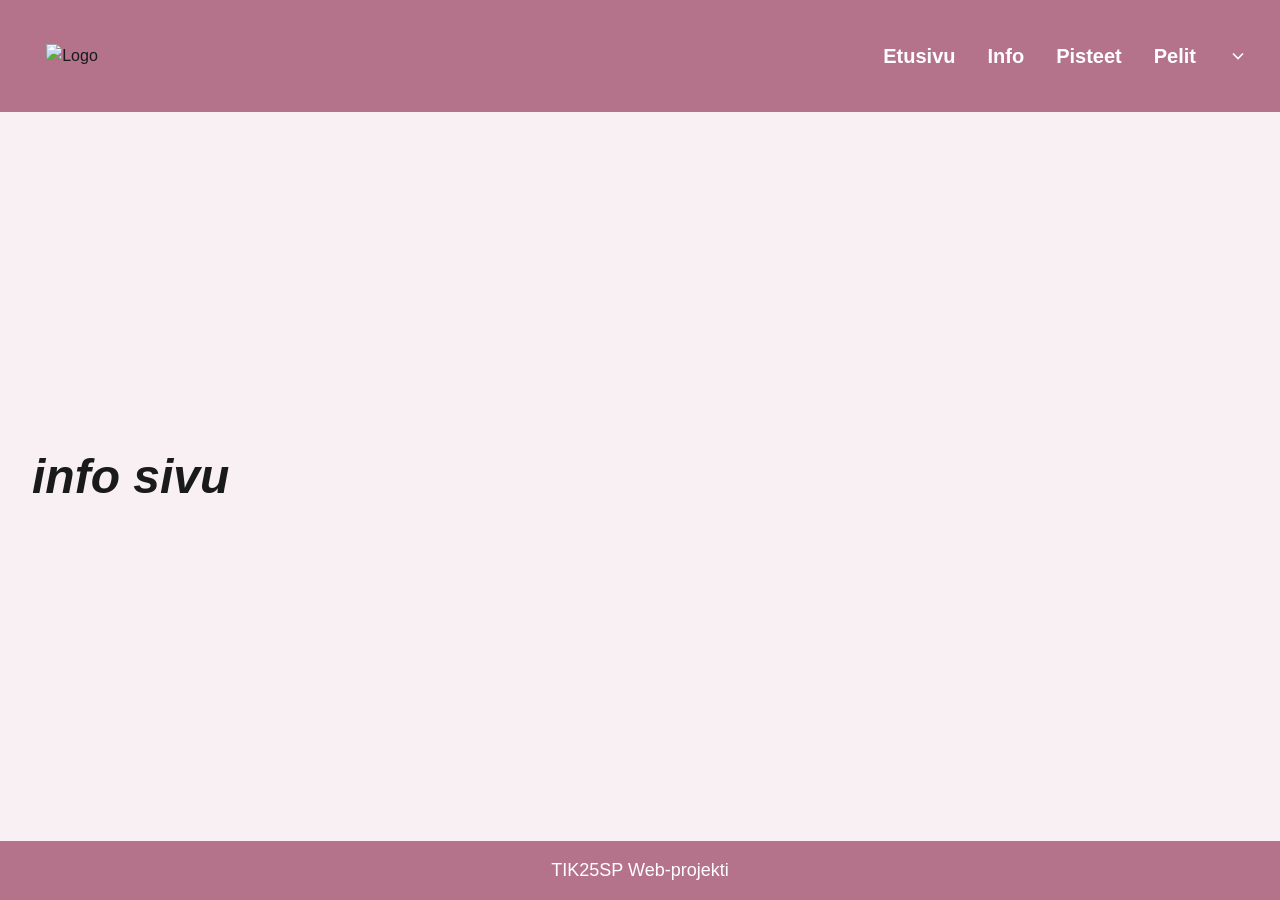
==== HTML/info.html @ 806a4fb2 "navbar lisätty kaikille sivuille" ====
<!DOCTYPE html>
<html lang="fi">
<head>
  <meta charset="UTF-8">
  <meta name="viewport" content="width=device-width, initial-scale=1.0">
  <title>Sanasankarit!</title>
  <link rel="stylesheet" href="../CSS/tyyli.css">
</head>
<body>
  <div class="page-wrapper">
    <header class="header">
      <div class="header-inner">
        <a href="index.html" class="logo">
          <img src="" alt="Logo">
        </a>
        <nav class="nav">
          <a href="index.html" class="nav-link">Etusivu</a>
          <a href="info.html" class="nav-link">Info</a>
          <a href="pisteet.html" class="nav-link">Pisteet</a>
          <a href="pelit.html" class="nav-link">Pelit</a>
          </a>
          <div class="dropdown">
            <button class="dropdown-toggle">
              <!-- Arrow icon using SVG -->
              <svg class="dropdown-arrow" viewBox="0 0 24 24" fill="none" stroke="currentColor" stroke-width="2">
                <path d="M6 9l6 6 6-6"/>
              </svg>
            </button>
            <div class="dropdown-menu">
              <a href="#" class="dropdown-item">Sanastokortit</a>
              <a href="#" class="dropdown-item">Kysymyskortit</a>
              <a href="#" class="dropdown-item">Käännöskortit</a>
              <a href="#" class="dropdown-item">Muistikortit</a>
              <a href="#" class="dropdown-item">Historiakortit</a>
              <a href="#" class="dropdown-item">Tehtäväkortit</a>
            </div>
          </div>
        </nav>
      </div>
    </header>

    <main class="main-home">
      <div class="home-content">
        <div class="home-text">
          <h1 class="home-title">
            info sivu
          </h1>
        </div>
      </div>
    </main>

    <footer class="footer">
      <p>TIK25SP Web-projekti</p>
    </footer>
  </div>
</body>
</html>
---- CSS/tyyli.css ----
* {
  margin: 0;
  padding: 0;
  box-sizing: border-box; 
}


body {
  font-family: -apple-system, BlinkMacSystemFont, 'Segoe UI', Roboto, Oxygen, Ubuntu, sans-serif;
  color: #1a1a1a;
  line-height: 1.5; 
}

a {
  text-decoration: none;
  color: inherit;
}

.page-wrapper {
  display: flex;
  flex-direction: column;
  min-height: 100vh;
}

.header {
  background-color: #b5738b;
  padding: 1rem 2rem;
}

.header-inner {
  max-width: 1280px;
  margin: 0 auto;
  display: flex;
  align-items: center;
  justify-content: space-between;
}


.logo {
  display: flex;
  align-items: center;
  height: 5rem;
  width: 5rem;
  justify-content: center;
  overflow: hidden;
}

.logo img {
  max-width: 100%;
  max-height: 100%;
  object-fit: contain;
}


.nav {
  display: flex;
  align-items: center;
  gap: 2rem;
}

.nav-link {
  font-size: 1.25rem;
  font-weight: 600;
  color: #ffffff;
  transition: opacity 0.2s;
}

.nav-link:hover {
  opacity: 0.8;
}

.dropdown {
  position: relative;
}

.dropdown-toggle {
  display: flex;
  align-items: center;
  gap: 0.25rem;
  font-size: 1.25rem;
  font-weight: 600;
  color: #ffffff;
  background: none;
  border: none;
  cursor: pointer;
  transition: opacity 0.2s;
}

.dropdown-toggle:hover {
  opacity: 0.8;
}

.dropdown-arrow {
  width: 1.25rem;
  height: 1.25rem;
  transition: transform 0.2s;
}

.dropdown:hover .dropdown-arrow {
  transform: rotate(180deg);
}

.dropdown-menu {
  position: absolute;
  right: 0;
  top: 100%;
  margin-top: 0.5rem;
  width: 12rem;
  background-color: #ffffff;
  border-radius: 0.375rem;
  box-shadow: 0 10px 15px -3px rgba(0, 0, 0, 0.1);
  padding: 0.5rem 0;
  opacity: 0;
  visibility: hidden;
  transition: opacity 0.2s, visibility 0.2s;
  z-index: 50;
}

.dropdown:hover .dropdown-menu {
  opacity: 1;
  visibility: visible;
}

.dropdown-item {
  display: block;
  padding: 0.5rem 1rem;
  font-size: 1rem;
  font-weight: 500;
  color: #1a1a1a;
  transition: background-color 0.2s;
}

.dropdown-item:hover {
  background-color: #f5e6eb;
}


.footer {
  background-color: #b5738b;
  padding: 1rem;
  text-align: center;
}

.footer p {
  font-size: 1.125rem;
  font-weight: 500;
  color: #ffffff;
}

.main-home {
  flex: 1;
  display: flex;
  align-items: center;
  background-color: #f9f0f3;
}

.home-content {
  max-width: 1280px;
  margin: 0 auto;
  width: 100%;
  display: flex;
  align-items: center;
  justify-content: space-between;
  padding: 4rem 2rem;
  gap: 2rem;
}

.home-text {
  max-width: 36rem;
}

.home-title {
  font-size: 3rem;
  font-weight: bold;
  font-style: italic;
  line-height: 1.2;
  color: #1a1a1a;
}

.home-description {
  margin-top: 1.5rem;
  font-size: 1.125rem;
  color: #666666;
  line-height: 1.7;
}

.home-cta {
  display: inline-flex;
  align-items: center;
  gap: 0.5rem;
  margin-top: 2rem;
  padding: 0.75rem 1.5rem;
  background-color: #b5738b;
  color: #ffffff;
  font-size: 1.125rem;
  font-weight: 500;
  border-radius: 9999px;
  transition: background-color 0.2s;
}

.home-cta:hover {
  background-color: #a0627a;
}

.home-cta {
  display: inline-flex;
  align-items: center;
  gap: 0.5rem;
  margin-top: 2rem;
  padding: 0.75rem 1.5rem;
  background-color: #b5738b;
  color: #ffffff;
  font-size: 1.125rem;
  font-weight: 500;
  border-radius: 9999px;
  transition: background-color 0.2s;
}

@media (max-width: 900px) {
    .main-container {
        flex-direction: column;
        text-align: center;
    }

    .otsikko {
        max-width: 100%;
    }

    .etusivu_kuva {
        margin-top: 30px;
    }
}
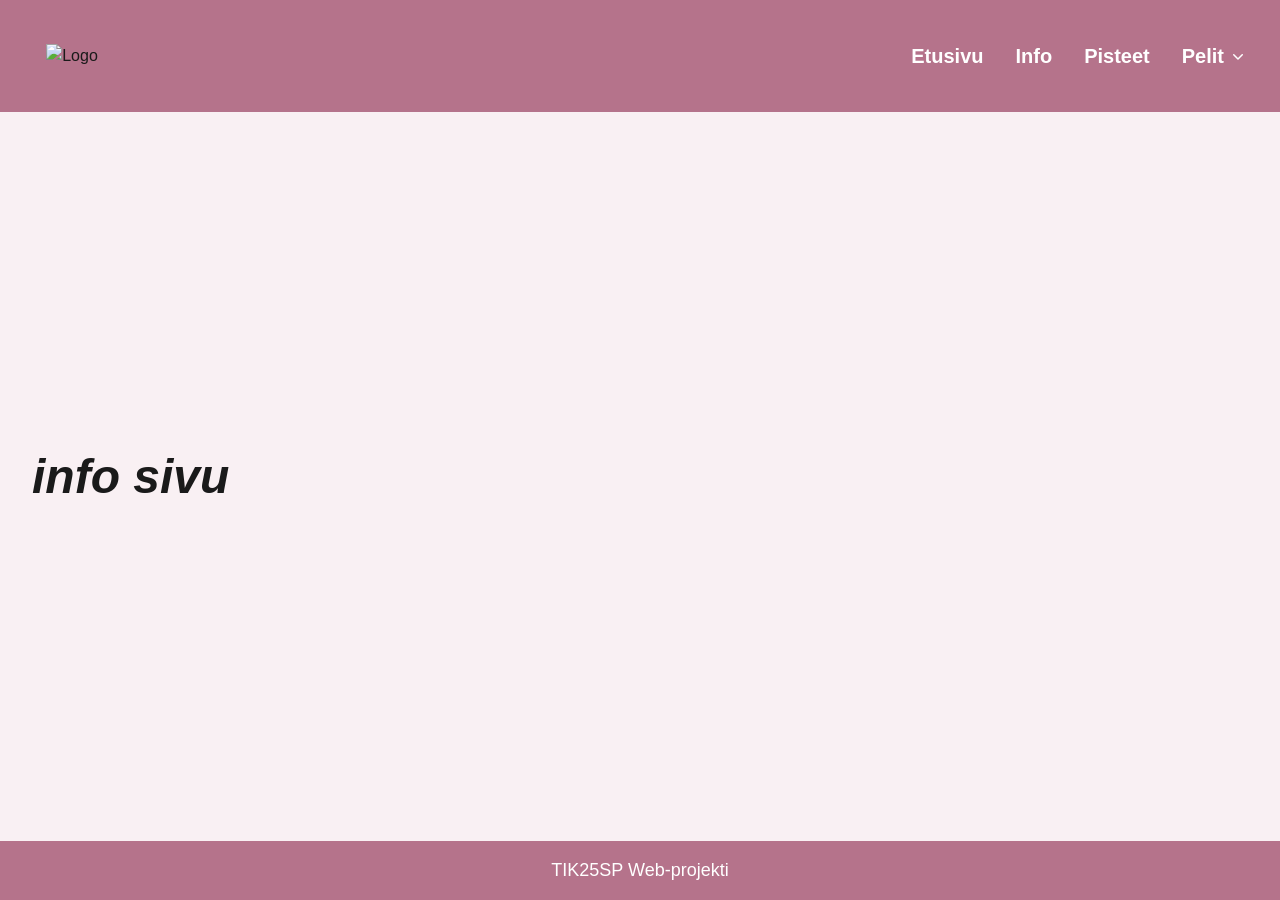
==== commit 60cba37a: "dropdown menu korjattu" ====
--- a/HTML/info.html
+++ b/HTML/info.html
@@ -17,15 +17,13 @@
           <a href="index.html" class="nav-link">Etusivu</a>
           <a href="info.html" class="nav-link">Info</a>
           <a href="pisteet.html" class="nav-link">Pisteet</a>
-          <a href="pelit.html" class="nav-link">Pelit</a>
-          </a>
           <div class="dropdown">
-            <button class="dropdown-toggle">
+            <a href="pelit.html" class="dropdown-toggle">
+              Pelit
               <!-- Arrow icon using SVG -->
-              <svg class="dropdown-arrow" viewBox="0 0 24 24" fill="none" stroke="currentColor" stroke-width="2">
-                <path d="M6 9l6 6 6-6"/>
-              </svg>
-            </button>
+              <svg xmlns="http://www.w3.org/2000/svg" viewBox="0 0 20 20" fill="currentColor" class="dropdown-arrow">
+  <path fill-rule="evenodd" d="M5.22 8.22a.75.75 0 0 1 1.06 0L10 11.94l3.72-3.72a.75.75 0 1 1 1.06 1.06l-4.25 4.25a.75.75 0 0 1-1.06 0L5.22 9.28a.75.75 0 0 1 0-1.06Z" clip-rule="evenodd" />
+</svg>
             <div class="dropdown-menu">
               <a href="#" class="dropdown-item">Sanastokortit</a>
               <a href="#" class="dropdown-item">Kysymyskortit</a>
@@ -49,6 +47,7 @@
       </div>
     </main>
 
+
     <footer class="footer">
       <p>TIK25SP Web-projekti</p>
     </footer>
--- a/CSS/tyyli.css
+++ b/CSS/tyyli.css
@@ -20,6 +20,7 @@
   display: flex;
   flex-direction: column;
   min-height: 100vh;
+  position: relative;
 }
 
 .header {
@@ -152,6 +153,8 @@
   display: flex;
   align-items: center;
   background-color: #f9f0f3;
+  position: relative;
+  overflow: hidden;
 }
 
 .home-content {
@@ -163,6 +166,9 @@
   justify-content: space-between;
   padding: 4rem 2rem;
   gap: 2rem;
+  position: relative;
+  z-index: 1;
+  padding-right: clamp(2rem, 30vw, 30rem);
 }
 
 .home-text {
@@ -202,31 +208,54 @@
   background-color: #a0627a;
 }
 
-.home-cta {
-  display: inline-flex;
-  align-items: center;
-  gap: 0.5rem;
-  margin-top: 2rem;
-  padding: 0.75rem 1.5rem;
-  background-color: #b5738b;
-  color: #ffffff;
-  font-size: 1.125rem;
-  font-weight: 500;
-  border-radius: 9999px;
-  transition: background-color 0.2s;
-}
-
-@media (max-width: 900px) {
-    .main-container {
-        flex-direction: column;
-        text-align: center;
-    }
-
-    .otsikko {
-        max-width: 100%;
-    }
-
-    .etusivu_kuva {
-        margin-top: 30px;
-    }
+.right-arrow {
+  width: 2rem;
+  height: 2rem;
+}
+
+.corner-image {
+  position: absolute;
+  right: 0;
+  bottom: 0;
+  width: min(820px, 56vw);
+  height: auto;
+  max-width: none;
+  pointer-events: none;
+  user-select: none;
+  display: block;
+  z-index: 0;
+}
+
+@media (max-width: 768px) {
+  .home-content {
+    padding-right: 2rem;
+    justify-content: center;
+    text-align: center;
+  }
+
+  .corner-image {
+    display: none;
+  }
+}
+
+@media (min-width: 1400px) {
+  .home-content {
+    max-width: 1520px;
+    padding-left: 2rem;
+    padding-right: 2rem;
+  }
+
+  .corner-image {
+    width: min(1100px, 58vw);
+  }
+}
+
+@media (min-width: 1800px) {
+  .home-content {
+    max-width: 1680px;
+  }
+
+  .corner-image {
+    width: min(1300px, 60vw);
+  }
 }
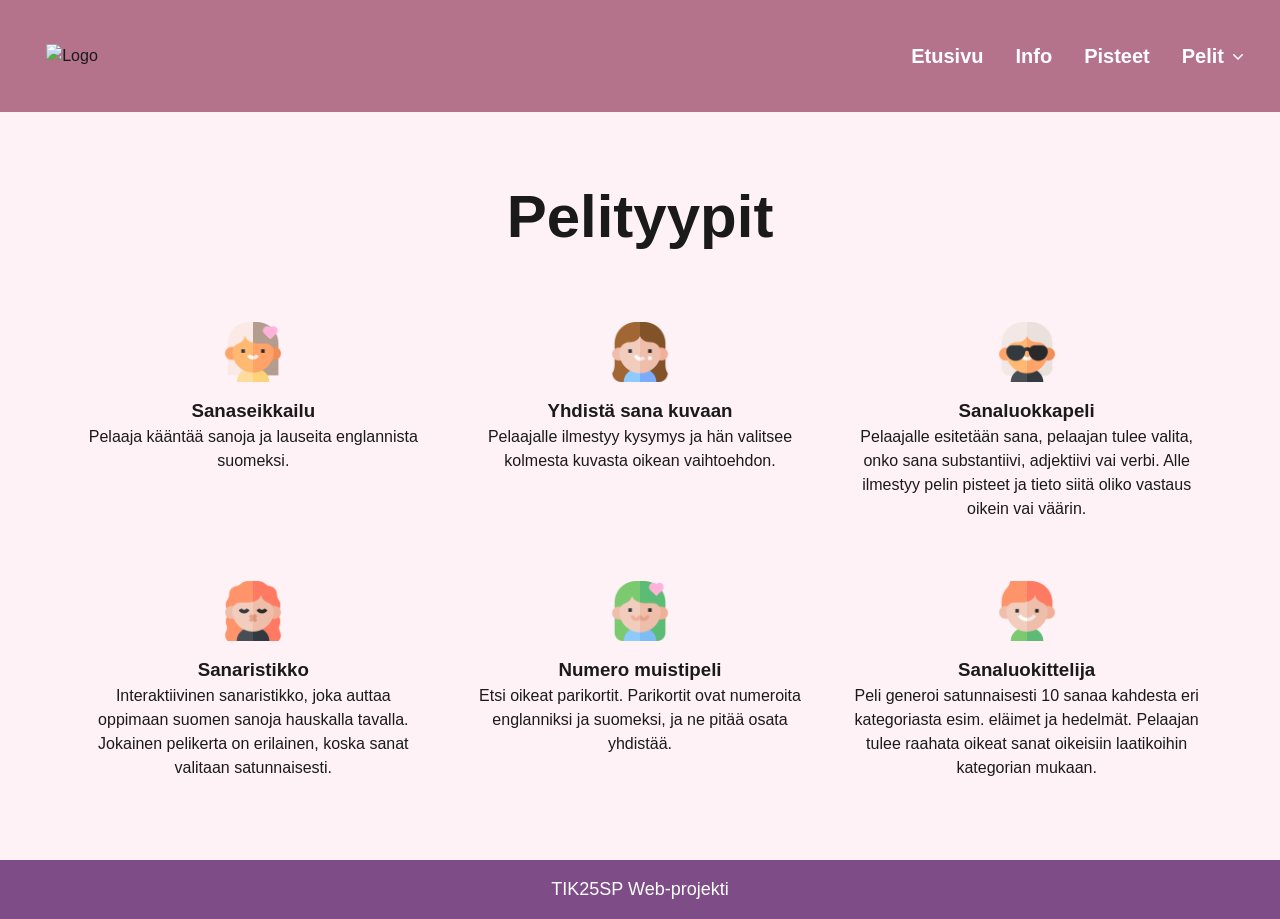
==== commit 9387a029: "infon sivu tehty, icon kuvat lisätty, css lisäyksiä" ====
--- a/HTML/info.html
+++ b/HTML/info.html
@@ -25,27 +25,77 @@
   <path fill-rule="evenodd" d="M5.22 8.22a.75.75 0 0 1 1.06 0L10 11.94l3.72-3.72a.75.75 0 1 1 1.06 1.06l-4.25 4.25a.75.75 0 0 1-1.06 0L5.22 9.28a.75.75 0 0 1 0-1.06Z" clip-rule="evenodd" />
 </svg>
             <div class="dropdown-menu">
-              <a href="#" class="dropdown-item">Sanastokortit</a>
-              <a href="#" class="dropdown-item">Kysymyskortit</a>
-              <a href="#" class="dropdown-item">Käännöskortit</a>
-              <a href="#" class="dropdown-item">Muistikortit</a>
-              <a href="#" class="dropdown-item">Historiakortit</a>
-              <a href="#" class="dropdown-item">Tehtäväkortit</a>
+              <a href="#" class="dropdown-item">Sanaseikkailu</a>
+              <a href="#" class="dropdown-item">Yhdistä sana kuvaan</a>
+              <a href="#" class="dropdown-item">Sanaluokkapeli</a>
+              <a href="#" class="dropdown-item">Sanaristikko</a>
+              <a href="#" class="dropdown-item">Numero muistipeli</a>
+              <a href="#" class="dropdown-item">Sanaluokittelija</a>
             </div>
           </div>
         </nav>
       </div>
     </header>
 
-    <main class="main-home">
-      <div class="home-content">
-        <div class="home-text">
-          <h1 class="home-title">
-            info sivu
-          </h1>
-        </div>
-      </div>
-    </main>
+    <main class="main">
+  <h1>Pelityypit</h1>
+
+  <section class="card-grid">
+    <div class="card">
+      <img src="../Kuvat/1.png" alt="Sanaseikkailu">
+      <h3>Sanaseikkailu</h3>
+      <p>
+        Pelaaja kääntää sanoja ja lauseita englannista suomeksi.
+      </p>
+    </div>
+
+    <div class="card">
+      <img src="../Kuvat/2.png" alt="Yhdistä sana kuvaan">
+      <h3>Yhdistä sana kuvaan</h3>
+      <p>
+        Pelaajalle ilmestyy kysymys ja hän valitsee kolmesta kuvasta oikean vaihtoehdon.
+      </p>
+    </div>
+
+    <div class="card">
+      <img src="../Kuvat/3.png" alt="Sanaluokkapeli">
+      <h3>Sanaluokkapeli</h3>
+      <p>
+        Pelaajalle esitetään sana, pelaajan tulee valita, onko sana substantiivi, adjektiivi vai verbi. 
+        Alle ilmestyy pelin pisteet ja tieto siitä oliko vastaus oikein vai väärin.
+      </p>
+    </div>
+
+    <div class="card">
+      <img src="../Kuvat/4.png" alt="Sanaristikko">
+      <h3>Sanaristikko</h3>
+      <p>
+        Interaktiivinen sanaristikko, joka auttaa oppimaan suomen sanoja hauskalla tavalla. 
+        Jokainen pelikerta on erilainen, koska sanat valitaan satunnaisesti.
+      </p>
+    </div>
+
+    <div class="card">
+      <img src="../Kuvat/5.png" alt="Numero muistipeli">
+      <h3>Numero muistipeli</h3>
+      <p>
+        Etsi oikeat parikortit. 
+        Parikortit ovat numeroita englanniksi ja suomeksi, ja ne pitää osata yhdistää. 
+      </p>
+    </div>
+
+    <div class="card">
+      <img src="../Kuvat/6.png" alt="Sanaluokittelija">
+      <h3>Sanaluokittelija</h3>
+      <p>
+        Peli generoi satunnaisesti 10 sanaa kahdesta eri kategoriasta esim. eläimet ja hedelmät. 
+        Pelaajan tulee raahata oikeat sanat oikeisiin laatikoihin kategorian mukaan.
+      </p>
+    </div>
+  </section>
+</main>
+
+
 
 
     <footer class="footer">
--- a/CSS/tyyli.css
+++ b/CSS/tyyli.css
@@ -137,7 +137,7 @@
 
 
 .footer {
-  background-color: #b5738b;
+  background-color: #7E4C87;
   padding: 1rem;
   text-align: center;
 }
@@ -152,7 +152,7 @@
   flex: 1;
   display: flex;
   align-items: center;
-  background-color: #f9f0f3;
+  background-color: #FFF2F7;
   position: relative;
   overflow: hidden;
 }
@@ -226,6 +226,46 @@
   z-index: 0;
 }
 
+
+/* pelityypit main section */
+.main {
+  width: 100%;
+  background-color: #FFF2F7;
+  flex: 1;
+  padding: 60px 0 80px;
+}
+
+.main h1 {
+  font-size: 60px;
+  margin-bottom: 60px;
+  text-align: center;
+}
+
+.card-grid {
+  max-width: 1200px;
+  margin: 0 auto;
+  padding: 0 40px;
+  display: grid;
+  grid-template-columns: repeat(3, 1fr);
+  gap: 60px 40px;
+}
+
+.card {
+  display: flex;
+  flex-direction: column;
+  align-items: center;
+  text-align: center;
+}
+
+.card img {
+  width: 60px;
+  height: 60px;
+  object-fit: contain;
+  margin-bottom: 15px;
+}
+
+
+
 @media (max-width: 768px) {
   .home-content {
     padding-right: 2rem;
@@ -236,6 +276,46 @@
   .corner-image {
     display: none;
   }
+
+    .main {
+    padding: 32px 0 50px;
+  }
+
+  .main h1 {
+    font-size: 42px;
+    margin-bottom: 32px;
+    line-height: 1.1;
+  }
+
+  .card-grid {
+    grid-template-columns: 1fr;
+    gap: 32px;
+    padding: 0 24px;
+  }
+
+  .card {
+    width: 100%;
+  }
+
+  .card h3 {
+    font-size: 18px;
+    margin-bottom: 8px;
+  }
+
+  .card p {
+    font-size: 16px;
+    line-height: 1.6;
+    max-width: 100%;
+  }
+
+  .card img {
+  width: 60px;
+  height: 60px;
+  object-fit: contain;
+  margin-bottom: 15px;
+}
+
+
 }
 
 @media (min-width: 1400px) {
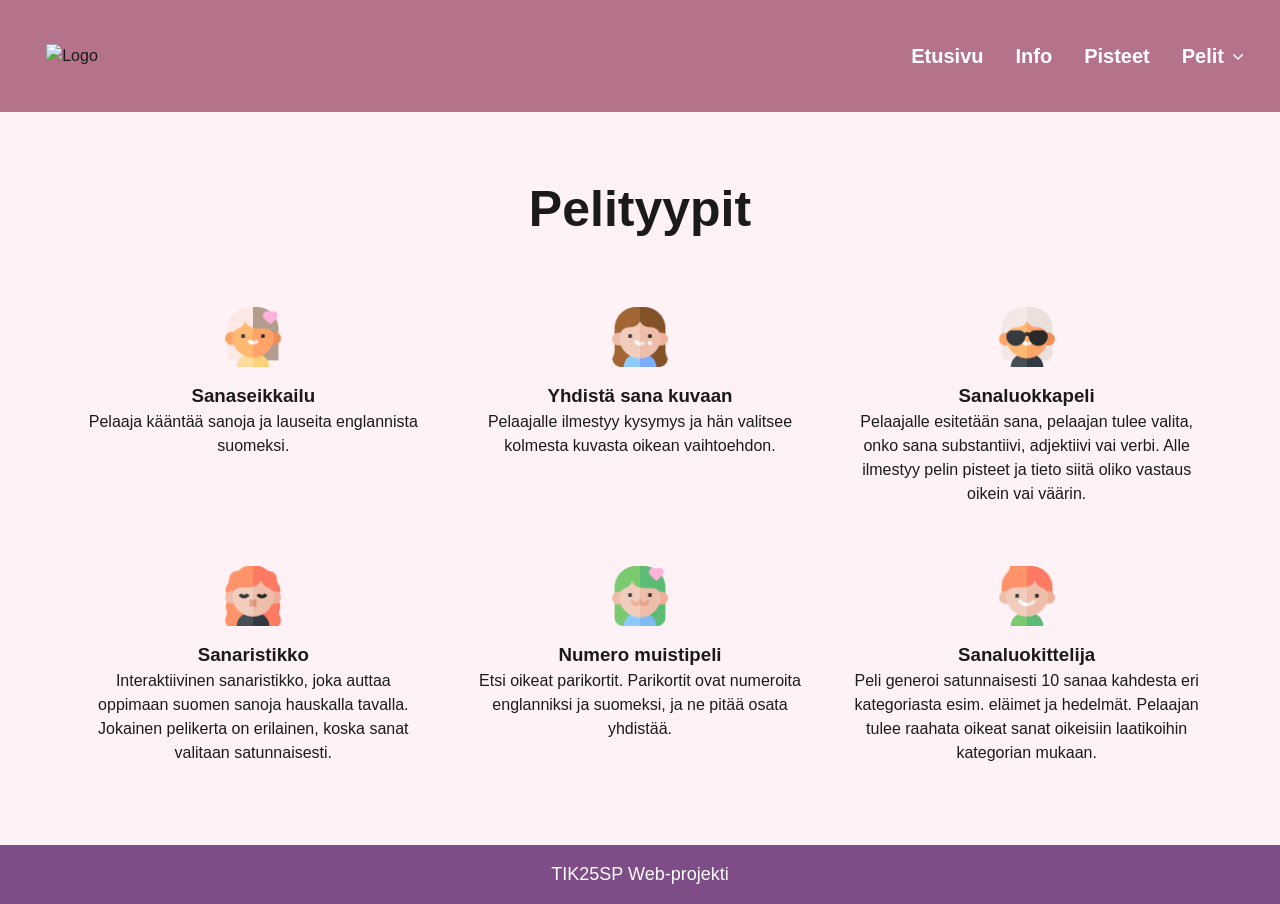
==== commit 53fb37d9: "index, info ja pisteet sivun linkitys" ====
--- a/HTML/info.html
+++ b/HTML/info.html
@@ -25,12 +25,12 @@
   <path fill-rule="evenodd" d="M5.22 8.22a.75.75 0 0 1 1.06 0L10 11.94l3.72-3.72a.75.75 0 1 1 1.06 1.06l-4.25 4.25a.75.75 0 0 1-1.06 0L5.22 9.28a.75.75 0 0 1 0-1.06Z" clip-rule="evenodd" />
 </svg>
             <div class="dropdown-menu">
-              <a href="#" class="dropdown-item">Sanaseikkailu</a>
-              <a href="#" class="dropdown-item">Yhdistä sana kuvaan</a>
-              <a href="#" class="dropdown-item">Sanaluokkapeli</a>
-              <a href="#" class="dropdown-item">Sanaristikko</a>
-              <a href="#" class="dropdown-item">Numero muistipeli</a>
-              <a href="#" class="dropdown-item">Sanaluokittelija</a>
+              <a href="../Pelit/Thanakan.html" class="dropdown-item">Sanaseikkailu</a>
+              <a href="../Pelit/Annika.html" class="dropdown-item">Yhdistä sana kuvaan</a>
+              <a href="../Pelit/Emilia.html" class="dropdown-item">Sanaluokkapeli</a>
+              <a href="../Pelit/Anastasiia.html" class="dropdown-item">Sanaristikko</a>
+              <a href="../Pelit/Kristiina.html" class="dropdown-item">Numero muistipeli</a>
+              <a href="../Pelit/Joonas.html" class="dropdown-item">Sanaluokittelija</a>
             </div>
           </div>
         </nav>
--- a/CSS/tyyli.css
+++ b/CSS/tyyli.css
@@ -236,7 +236,7 @@
 }
 
 .main h1 {
-  font-size: 60px;
+  font-size: 50px;
   margin-bottom: 60px;
   text-align: center;
 }
@@ -265,6 +265,91 @@
 }
 
 
+/* pisteet main section */
+
+* {
+  box-sizing: border-box;
+}
+
+.points-main {
+  text-align: center;
+  padding: 50px 20px;
+  background-color: #FFF2F7;
+  min-height: 80vh;
+}
+
+.points-main h1 {
+  font-size: 28px;
+  margin-bottom: 50px;
+  color: #222;
+}
+
+.points-grid {
+  display: grid;
+  grid-template-columns: repeat(3, 1fr);
+  gap: 80px 120px;
+  justify-items: center;
+  max-width: 1100px;
+  margin: 0 auto 60px;
+}
+
+.points-item {
+  width: 150px;
+  height: 150px;
+  background-color: #e2c5cf;
+  display: flex;
+  flex-direction: column;
+  justify-content: center;
+  align-items: center;
+  text-decoration: none;
+  color: #111;
+  text-align: center;
+  padding: 10px;
+  transition: transform 0.2s ease, box-shadow 0.2s ease;
+}
+
+.points-item:hover {
+  transform: scale(1.05);
+  box-shadow: 0 4px 10px rgba(0, 0, 0, 0.15);
+}
+
+.points-icon {
+  width: 40px;
+  height: 40px;
+  object-fit: contain;
+  margin-bottom: 12px;
+}
+
+.points-item p {
+  margin: 0;
+  font-weight: bold;
+  font-size: 16px;
+  color: #111;
+  text-align: center;
+  word-break: break-word;
+}
+
+.points-score {
+  margin-top: 8px;
+  font-size: 16px;
+  color: #111;
+}
+
+.points-reset-btn {
+  padding: 10px 18px;
+  border: none;
+  cursor: pointer;
+  background-color: #8a5a91;
+  color: white;
+  font-size: 15px;
+  border-radius: 6px;
+}
+
+.points-reset-btn:hover {
+  opacity: 0.9;
+}
+
+
 
 @media (max-width: 768px) {
   .home-content {
@@ -277,6 +362,9 @@
     display: none;
   }
 
+
+   /*pelityypit*/
+
     .main {
     padding: 32px 0 50px;
   }
@@ -315,6 +403,51 @@
   margin-bottom: 15px;
 }
 
+/*pisteet*/
+
+ .points-main {
+    padding: 30px 15px;
+  }
+
+  .points-main h1 {
+    font-size: 20px;
+    margin-bottom: 30px;
+  }
+
+  .points-grid {
+    grid-template-columns: repeat(2, 1fr);
+    gap: 25px 20px;
+    max-width: 100%;
+    margin-bottom: 30px;
+  }
+
+  .points-item {
+    width: 120px;
+    height: 120px;
+    padding: 8px;
+  }
+
+  .points-icon {
+    width: 35px;
+    height: 35px;
+    margin-bottom: 8px;
+  }
+
+  .points-item p {
+    font-size: 14px;
+  }
+
+  .points-score {
+    margin-top: 6px;
+    font-size: 14px;
+  }
+
+  .points-reset-btn {
+    font-size: 14px;
+    padding: 8px 14px;
+    margin-top: 10px;
+  }
+
 
 }
 
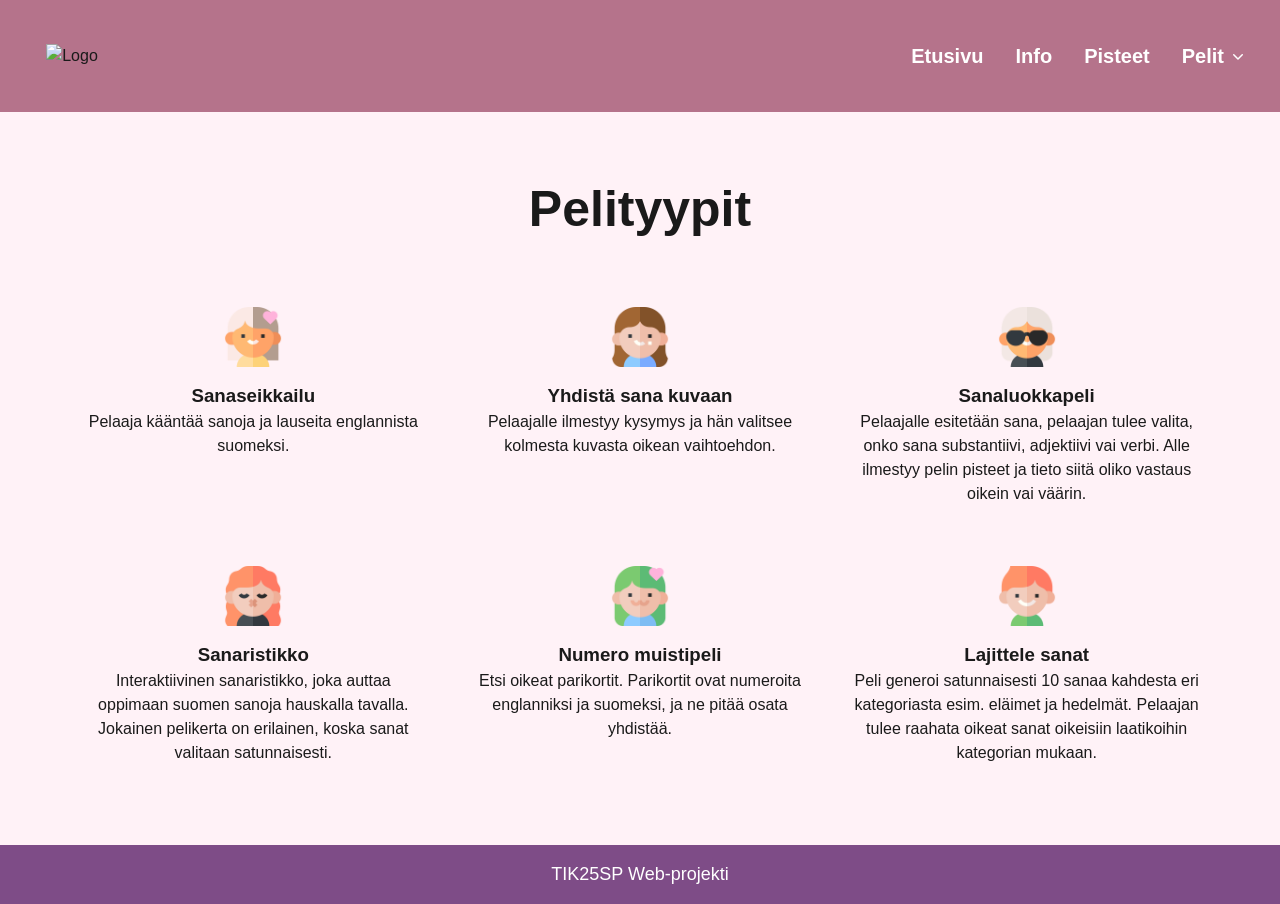
==== commit 897700f9: "pelin nimi päivitetty" ====
--- a/HTML/info.html
+++ b/HTML/info.html
@@ -10,15 +10,15 @@
   <div class="page-wrapper">
     <header class="header">
       <div class="header-inner">
-        <a href="index.html" class="logo">
+        <a href="../HTML/index.html" class="logo">
           <img src="" alt="Logo">
         </a>
         <nav class="nav">
-          <a href="index.html" class="nav-link">Etusivu</a>
-          <a href="info.html" class="nav-link">Info</a>
-          <a href="pisteet.html" class="nav-link">Pisteet</a>
+          <a href="../HTML/index.html" class="nav-link">Etusivu</a>
+          <a href="../HTML/info.html" class="nav-link">Info</a>
+          <a href="../HTML/pisteet.html" class="nav-link">Pisteet</a>
           <div class="dropdown">
-            <a href="pelit.html" class="dropdown-toggle">
+            <a href="../HTML/pelit.html" class="dropdown-toggle">
               Pelit
               <!-- Arrow icon using SVG -->
               <svg xmlns="http://www.w3.org/2000/svg" viewBox="0 0 20 20" fill="currentColor" class="dropdown-arrow">
@@ -30,7 +30,7 @@
               <a href="../Pelit/Emilia.html" class="dropdown-item">Sanaluokkapeli</a>
               <a href="../Pelit/Anastasiia.html" class="dropdown-item">Sanaristikko</a>
               <a href="../Pelit/Kristiina.html" class="dropdown-item">Numero muistipeli</a>
-              <a href="../Pelit/Joonas.html" class="dropdown-item">Sanaluokittelija</a>
+              <a href="../Pelit/Joonas.html" class="dropdown-item">Lajittele sanat</a>
             </div>
           </div>
         </nav>
@@ -86,7 +86,7 @@
 
     <div class="card">
       <img src="../Kuvat/6.png" alt="Sanaluokittelija">
-      <h3>Sanaluokittelija</h3>
+      <h3>Lajittele sanat</h3>
       <p>
         Peli generoi satunnaisesti 10 sanaa kahdesta eri kategoriasta esim. eläimet ja hedelmät. 
         Pelaajan tulee raahata oikeat sanat oikeisiin laatikoihin kategorian mukaan.
--- a/CSS/tyyli.css
+++ b/CSS/tyyli.css
@@ -471,4 +471,117 @@
   .corner-image {
     width: min(1300px, 60vw);
   }
+}
+
+/* Pelit page */
+.pelit-section {
+  padding: 3rem 2rem 4rem;
+}
+
+.pelit-container {
+  max-width: 1024px;
+  margin: 0 auto;
+}
+
+.pelit-subtitle {
+  text-align: center;
+  color: #5f5f5f;
+  margin-top: -2rem;
+  margin-bottom: 2.5rem;
+  font-size: 1.05rem;
+}
+
+.game-select-grid {
+  gap: 1.5rem;
+}
+
+.game-select-card {
+  display: flex;
+  flex-direction: column;
+  align-items: flex-start;
+  text-align: left;
+  min-height: 220px;
+  padding: 2rem;
+  border: 1px solid rgba(181, 115, 139, 0.25);
+  box-shadow: 0 8px 20px rgba(63, 41, 50, 0.08);
+}
+
+.game-select-card:hover {
+  transform: translateY(-4px) scale(1.02);
+  box-shadow: 0 12px 24px rgba(63, 41, 50, 0.14);
+}
+
+.game-select-card .score-card-name {
+  margin-top: 0;
+  margin-top: 1rem;
+  font-size: 1.125rem;
+  font-weight: bold;
+  color: #1a1a1a;
+}
+
+.game-select-card .score-card-points {
+  margin-top: 0.25rem;
+  margin-bottom: 1.25rem;
+  font-size: 1rem;
+  color: #666;
+}
+
+.play-button {
+  margin-top: auto;
+  padding: 0.6rem 1.2rem;
+  border-radius: 9999px;
+  background: #b5738b;
+  color: #fff;
+  font-weight: 600;
+  transition: background-color 0.2s, transform 0.2s;
+}
+
+.play-button:hover {
+  background: #9f6076;
+  transform: translateY(-1px);
+}
+
+.main-content {
+  flex: 1;
+  background-color: #f9f0f3;
+}
+
+.score-title {
+  text-align: center;
+  font-size: 1.875rem;
+  font-weight: bold;
+  color: #1a1a1a;
+  margin-bottom: 3rem;
+}
+
+.score-cards-grid {
+  display: grid;
+  grid-template-columns: repeat(3, 1fr);
+  gap: 2rem;
+}
+
+.score-card {
+  display: flex;
+  flex-direction: column;
+  align-items: center;
+  justify-content: center;
+  padding: 2rem;
+  background-color: #e8d0d8;
+  border-radius: 0.5rem;
+  transition: transform 0.2s;
+}
+
+.score-card:hover {
+  transform: scale(1.05);
+}
+
+.score-card.game-select-card {
+  align-items: flex-start;
+  justify-content: flex-start;
+  background-color: rgba(181, 115, 139, 0.1);
+}
+
+.game-select-card:hover {
+  transform: translateY(-4px) scale(1.02);
+  box-shadow: 0 12px 24px rgba(63, 41, 50, 0.14);
 }
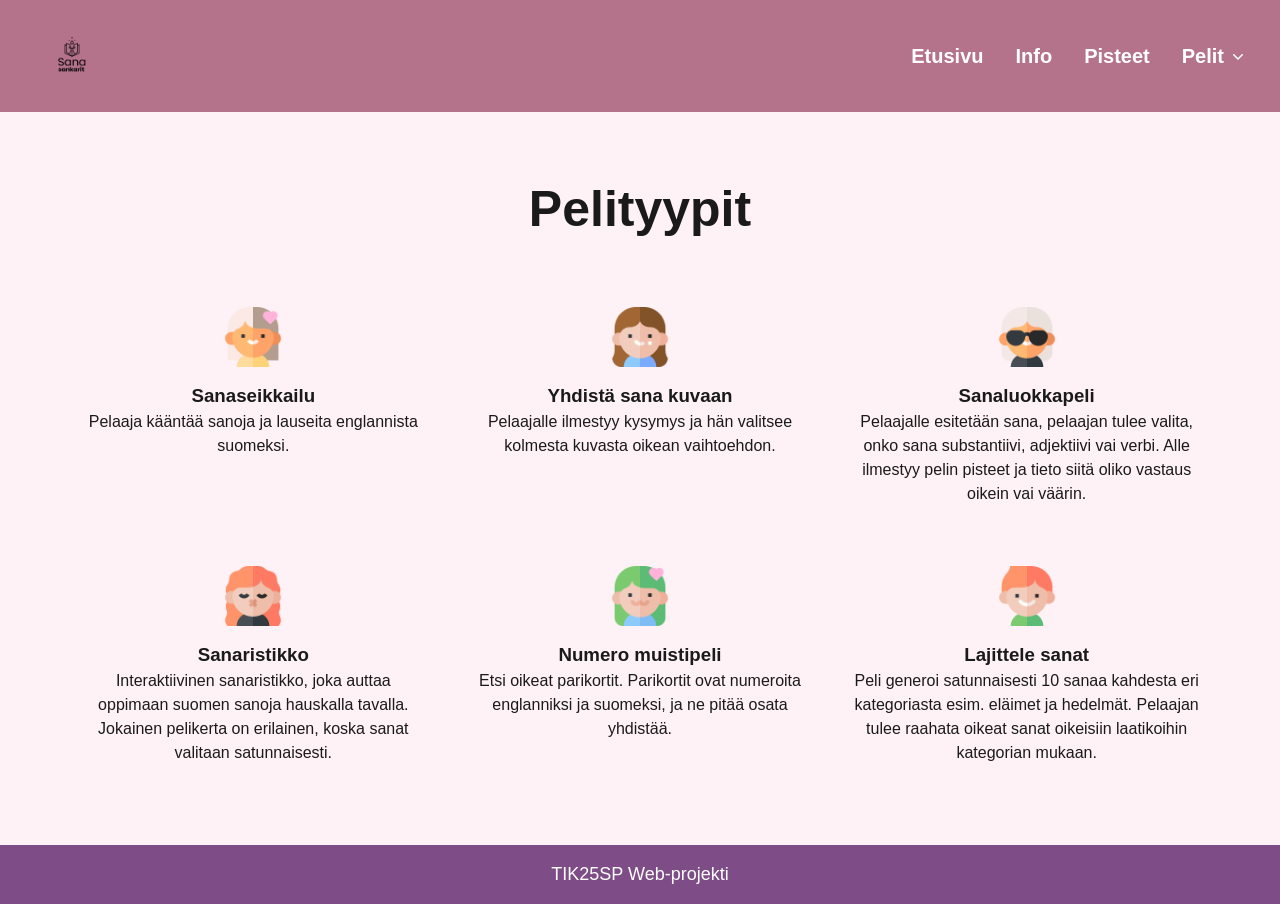
==== commit 42c27d0a: "logo lisätty" ====
--- a/HTML/info.html
+++ b/HTML/info.html
@@ -11,7 +11,7 @@
     <header class="header">
       <div class="header-inner">
         <a href="../HTML/index.html" class="logo">
-          <img src="" alt="Logo">
+          <img src="../Kuvat/logo.png" alt="Logo">
         </a>
         <nav class="nav">
           <a href="../HTML/index.html" class="nav-link">Etusivu</a>
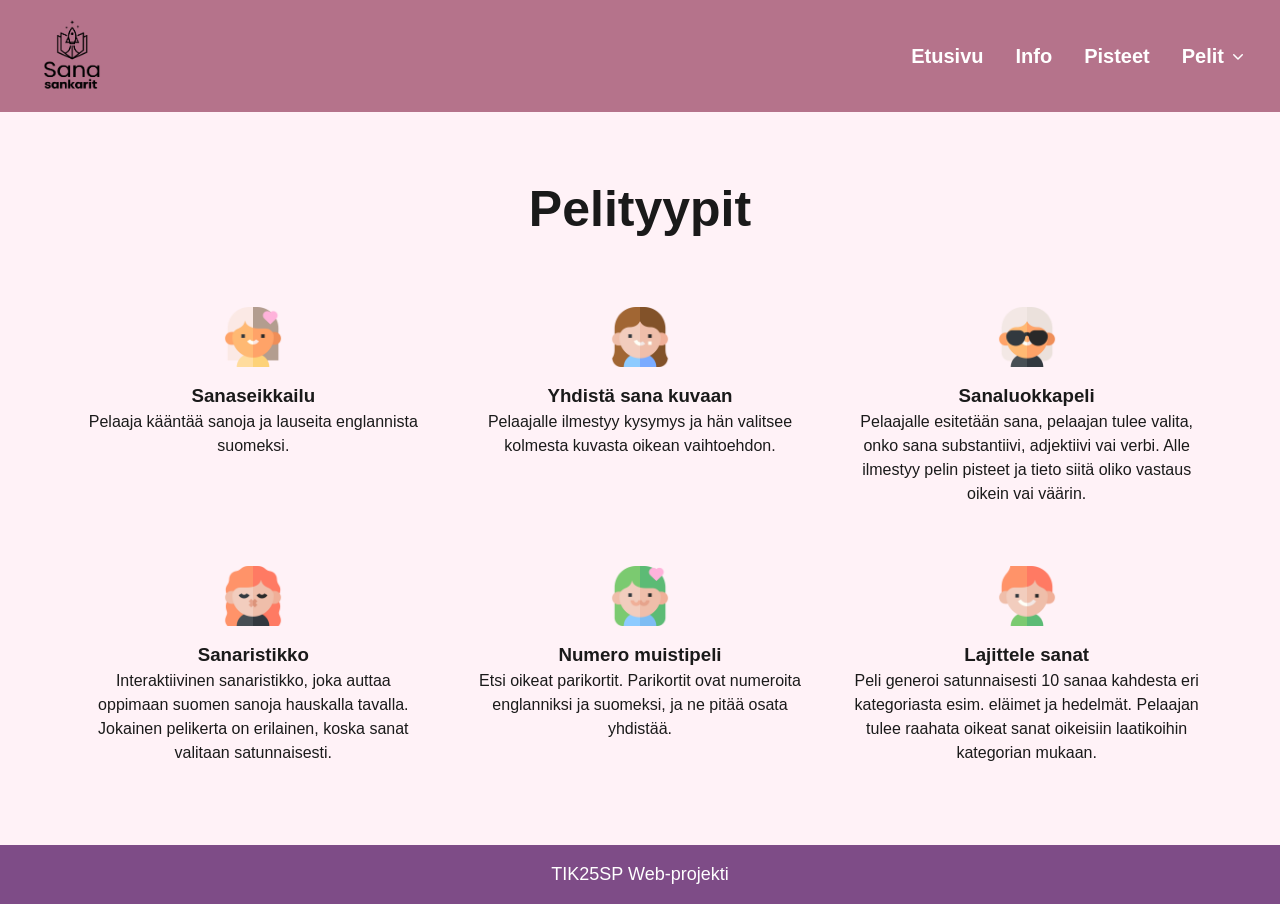
==== commit d0c43200: "fix paths" ====
--- a/HTML/info.html
+++ b/HTML/info.html
@@ -10,11 +10,11 @@
   <div class="page-wrapper">
     <header class="header">
       <div class="header-inner">
-        <a href="../HTML/index.html" class="logo">
+        <a href="../index.html" class="logo">
           <img src="../Kuvat/logo.png" alt="Logo">
         </a>
         <nav class="nav">
-          <a href="../HTML/index.html" class="nav-link">Etusivu</a>
+          <a href="../index.html" class="nav-link">Etusivu</a>
           <a href="../HTML/info.html" class="nav-link">Info</a>
           <a href="../HTML/pisteet.html" class="nav-link">Pisteet</a>
           <div class="dropdown">
--- a/CSS/tyyli.css
+++ b/CSS/tyyli.css
@@ -1,14 +1,13 @@
 * {
   margin: 0;
   padding: 0;
-  box-sizing: border-box; 
-}
-
+  box-sizing: border-box;
+}
 
 body {
   font-family: -apple-system, BlinkMacSystemFont, 'Segoe UI', Roboto, Oxygen, Ubuntu, sans-serif;
   color: #1a1a1a;
-  line-height: 1.5; 
+  line-height: 1.5;
 }
 
 a {
@@ -23,6 +22,7 @@
   position: relative;
 }
 
+/* Header */
 .header {
   background-color: #b5738b;
   padding: 1rem 2rem;
@@ -36,13 +36,12 @@
   justify-content: space-between;
 }
 
-
 .logo {
   display: flex;
   align-items: center;
+  justify-content: center;
+  width: 5rem;
   height: 5rem;
-  width: 5rem;
-  justify-content: center;
   overflow: hidden;
 }
 
@@ -51,7 +50,6 @@
   max-height: 100%;
   object-fit: contain;
 }
-
 
 .nav {
   display: flex;
@@ -70,6 +68,7 @@
   opacity: 0.8;
 }
 
+/* Dropdown */
 .dropdown {
   position: relative;
 }
@@ -103,14 +102,14 @@
 
 .dropdown-menu {
   position: absolute;
+  top: 100%;
   right: 0;
-  top: 100%;
   margin-top: 0.5rem;
   width: 12rem;
+  padding: 0.5rem 0;
   background-color: #ffffff;
   border-radius: 0.375rem;
   box-shadow: 0 10px 15px -3px rgba(0, 0, 0, 0.1);
-  padding: 0.5rem 0;
   opacity: 0;
   visibility: hidden;
   transition: opacity 0.2s, visibility 0.2s;
@@ -135,9 +134,9 @@
   background-color: #f5e6eb;
 }
 
-
+/* Footer */
 .footer {
-  background-color: #7E4C87;
+  background-color: #7e4c87;
   padding: 1rem;
   text-align: center;
 }
@@ -148,26 +147,27 @@
   color: #ffffff;
 }
 
+/* Home page */
 .main-home {
   flex: 1;
   display: flex;
   align-items: center;
-  background-color: #FFF2F7;
   position: relative;
   overflow: hidden;
+  background-color: #fff2f7;
 }
 
 .home-content {
+  position: relative;
+  z-index: 1;
+  display: flex;
+  align-items: center;
+  justify-content: space-between;
+  gap: 2rem;
+  width: 100%;
   max-width: 1280px;
   margin: 0 auto;
-  width: 100%;
-  display: flex;
-  align-items: center;
-  justify-content: space-between;
   padding: 4rem 2rem;
-  gap: 2rem;
-  position: relative;
-  z-index: 1;
   padding-right: clamp(2rem, 30vw, 30rem);
 }
 
@@ -186,8 +186,8 @@
 .home-description {
   margin-top: 1.5rem;
   font-size: 1.125rem;
+  line-height: 1.7;
   color: #666666;
-  line-height: 1.7;
 }
 
 .home-cta {
@@ -226,28 +226,27 @@
   z-index: 0;
 }
 
-
-/* pelityypit main section */
+/* Pelityypit page */
 .main {
+  flex: 1;
   width: 100%;
-  background-color: #FFF2F7;
-  flex: 1;
   padding: 60px 0 80px;
+  background-color: #fff2f7;
 }
 
 .main h1 {
   font-size: 50px;
+  text-align: center;
   margin-bottom: 60px;
-  text-align: center;
 }
 
 .card-grid {
+  display: grid;
+  grid-template-columns: repeat(3, 1fr);
+  gap: 60px 40px;
   max-width: 1200px;
   margin: 0 auto;
   padding: 0 40px;
-  display: grid;
-  grid-template-columns: repeat(3, 1fr);
-  gap: 60px 40px;
 }
 
 .card {
@@ -264,18 +263,12 @@
   margin-bottom: 15px;
 }
 
-
-/* pisteet main section */
-
-* {
-  box-sizing: border-box;
-}
-
+/* Pisteet page */
 .points-main {
-  text-align: center;
+  min-height: 80vh;
   padding: 50px 20px;
-  background-color: #FFF2F7;
-  min-height: 80vh;
+  text-align: center;
+  background-color: #fff2f7;
 }
 
 .points-main h1 {
@@ -294,17 +287,17 @@
 }
 
 .points-item {
+  display: flex;
+  flex-direction: column;
+  justify-content: center;
+  align-items: center;
   width: 150px;
   height: 150px;
-  background-color: #e2c5cf;
-  display: flex;
-  flex-direction: column;
-  justify-content: center;
-  align-items: center;
+  padding: 10px;
+  text-align: center;
   text-decoration: none;
   color: #111;
-  text-align: center;
-  padding: 10px;
+  background-color: #e2c5cf;
   transition: transform 0.2s ease, box-shadow 0.2s ease;
 }
 
@@ -321,9 +314,8 @@
 }
 
 .points-item p {
-  margin: 0;
+  font-size: 16px;
   font-weight: bold;
-  font-size: 16px;
   color: #111;
   text-align: center;
   word-break: break-word;
@@ -349,131 +341,12 @@
   opacity: 0.9;
 }
 
-
-
-@media (max-width: 768px) {
-  .home-content {
-    padding-right: 2rem;
-    justify-content: center;
-    text-align: center;
-  }
-
-  .corner-image {
-    display: none;
-  }
-
-
-   /*pelityypit*/
-
-    .main {
-    padding: 32px 0 50px;
-  }
-
-  .main h1 {
-    font-size: 42px;
-    margin-bottom: 32px;
-    line-height: 1.1;
-  }
-
-  .card-grid {
-    grid-template-columns: 1fr;
-    gap: 32px;
-    padding: 0 24px;
-  }
-
-  .card {
-    width: 100%;
-  }
-
-  .card h3 {
-    font-size: 18px;
-    margin-bottom: 8px;
-  }
-
-  .card p {
-    font-size: 16px;
-    line-height: 1.6;
-    max-width: 100%;
-  }
-
-  .card img {
-  width: 60px;
-  height: 60px;
-  object-fit: contain;
-  margin-bottom: 15px;
-}
-
-/*pisteet*/
-
- .points-main {
-    padding: 30px 15px;
-  }
-
-  .points-main h1 {
-    font-size: 20px;
-    margin-bottom: 30px;
-  }
-
-  .points-grid {
-    grid-template-columns: repeat(2, 1fr);
-    gap: 25px 20px;
-    max-width: 100%;
-    margin-bottom: 30px;
-  }
-
-  .points-item {
-    width: 120px;
-    height: 120px;
-    padding: 8px;
-  }
-
-  .points-icon {
-    width: 35px;
-    height: 35px;
-    margin-bottom: 8px;
-  }
-
-  .points-item p {
-    font-size: 14px;
-  }
-
-  .points-score {
-    margin-top: 6px;
-    font-size: 14px;
-  }
-
-  .points-reset-btn {
-    font-size: 14px;
-    padding: 8px 14px;
-    margin-top: 10px;
-  }
-
-
-}
-
-@media (min-width: 1400px) {
-  .home-content {
-    max-width: 1520px;
-    padding-left: 2rem;
-    padding-right: 2rem;
-  }
-
-  .corner-image {
-    width: min(1100px, 58vw);
-  }
-}
-
-@media (min-width: 1800px) {
-  .home-content {
-    max-width: 1680px;
-  }
-
-  .corner-image {
-    width: min(1300px, 60vw);
-  }
-}
-
 /* Pelit page */
+.main-content {
+  flex: 1;
+  background-color: #f9f0f3;
+}
+
 .pelit-section {
   padding: 3rem 2rem 4rem;
 }
@@ -483,25 +356,60 @@
   margin: 0 auto;
 }
 
+.score-title {
+  margin-bottom: 3rem;
+  text-align: center;
+  font-size: 1.875rem;
+  font-weight: bold;
+  color: #1a1a1a;
+}
+
 .pelit-subtitle {
-  text-align: center;
-  color: #5f5f5f;
   margin-top: -2rem;
   margin-bottom: 2.5rem;
+  text-align: center;
   font-size: 1.05rem;
+  color: #5f5f5f;
+}
+
+.score-cards-grid {
+  display: grid;
+  grid-template-columns: repeat(3, 1fr);
+  gap: 2rem;
 }
 
 .game-select-grid {
   gap: 1.5rem;
 }
 
+.score-card {
+  display: flex;
+  flex-direction: column;
+  align-items: center;
+  justify-content: center;
+  padding: 2rem;
+  background-color: #e8d0d8;
+  border-radius: 0.5rem;
+  transition: transform 0.2s;
+}
+
+.score-card:hover {
+  transform: scale(1.05);
+}
+
+.score-card.game-select-card {
+  align-items: flex-start;
+  justify-content: flex-start;
+  background-color: rgba(181, 115, 139, 0.1);
+}
+
 .game-select-card {
   display: flex;
   flex-direction: column;
   align-items: flex-start;
-  text-align: left;
   min-height: 220px;
   padding: 2rem;
+  text-align: left;
   border: 1px solid rgba(181, 115, 139, 0.25);
   box-shadow: 0 8px 20px rgba(63, 41, 50, 0.08);
 }
@@ -512,7 +420,6 @@
 }
 
 .game-select-card .score-card-name {
-  margin-top: 0;
   margin-top: 1rem;
   font-size: 1.125rem;
   font-weight: bold;
@@ -541,47 +448,165 @@
   transform: translateY(-1px);
 }
 
-.main-content {
-  flex: 1;
-  background-color: #f9f0f3;
-}
-
-.score-title {
-  text-align: center;
-  font-size: 1.875rem;
-  font-weight: bold;
-  color: #1a1a1a;
-  margin-bottom: 3rem;
-}
-
-.score-cards-grid {
-  display: grid;
-  grid-template-columns: repeat(3, 1fr);
-  gap: 2rem;
-}
-
-.score-card {
-  display: flex;
-  flex-direction: column;
-  align-items: center;
-  justify-content: center;
-  padding: 2rem;
-  background-color: #e8d0d8;
-  border-radius: 0.5rem;
-  transition: transform 0.2s;
-}
-
-.score-card:hover {
-  transform: scale(1.05);
-}
-
-.score-card.game-select-card {
-  align-items: flex-start;
-  justify-content: flex-start;
-  background-color: rgba(181, 115, 139, 0.1);
-}
-
-.game-select-card:hover {
-  transform: translateY(-4px) scale(1.02);
-  box-shadow: 0 12px 24px rgba(63, 41, 50, 0.14);
+/* Tablet */
+@media (max-width: 1024px) {
+  .home-content {
+    padding-right: 2rem;
+    justify-content: center;
+    text-align: center;
+  }
+
+  .corner-image {
+    display: none;
+  }
+
+  .card-grid {
+    grid-template-columns: repeat(2, 1fr);
+    gap: 40px 24px;
+    padding: 0 24px;
+  }
+
+  .points-grid {
+    grid-template-columns: repeat(2, 1fr);
+    gap: 40px 40px;
+  }
+
+  .score-cards-grid {
+    grid-template-columns: repeat(2, 1fr);
+    gap: 1.5rem;
+  }
+}
+
+/* Mobile */
+@media (max-width: 768px) {
+  .header-inner {
+    flex-direction: column;
+    align-items: center;
+    gap: 1rem;
+  }
+
+  .nav {
+    flex-wrap: wrap;
+    justify-content: center;
+    gap: 0.75rem;
+  }
+
+  .main {
+    padding: 32px 0 50px;
+  }
+
+  .main h1 {
+    font-size: 42px;
+    margin-bottom: 32px;
+    line-height: 1.1;
+  }
+
+  .card-grid {
+    grid-template-columns: 1fr;
+    gap: 32px;
+    padding: 0 24px;
+  }
+
+  .card {
+    width: 100%;
+  }
+
+  .card h3 {
+    font-size: 18px;
+    margin-bottom: 8px;
+  }
+
+  .card p {
+    font-size: 16px;
+    line-height: 1.6;
+    max-width: 100%;
+  }
+
+  .points-main {
+    padding: 30px 15px;
+  }
+
+  .points-main h1 {
+    font-size: 20px;
+    margin-bottom: 30px;
+  }
+
+  .points-grid {
+    grid-template-columns: repeat(2, 1fr);
+    gap: 25px 20px;
+    max-width: 100%;
+    margin-bottom: 30px;
+  }
+
+  .points-item {
+    width: 120px;
+    height: 120px;
+    padding: 8px;
+  }
+
+  .points-icon {
+    width: 35px;
+    height: 35px;
+    margin-bottom: 8px;
+  }
+
+  .points-item p,
+  .points-score {
+    font-size: 14px;
+  }
+
+  .points-score {
+    margin-top: 6px;
+  }
+
+  .points-reset-btn {
+    margin-top: 10px;
+    padding: 8px 14px;
+    font-size: 14px;
+  }
+
+  .pelit-section {
+    padding: 2rem 1rem 3rem;
+  }
+
+  .pelit-container {
+    width: 100%;
+  }
+
+  .score-title {
+    font-size: 1.5rem;
+    margin-bottom: 1.5rem;
+  }
+
+  .pelit-subtitle {
+    margin-top: 0;
+    margin-bottom: 2rem;
+    padding: 0 0.5rem;
+    font-size: 0.95rem;
+  }
+
+  .score-cards-grid {
+    grid-template-columns: 1fr;
+    gap: 1rem;
+  }
+
+  .game-select-card {
+    min-height: auto;
+    padding: 1.25rem;
+  }
+
+  .game-select-card .score-card-name {
+    font-size: 1rem;
+  }
+
+  .game-select-card .score-card-points {
+    margin-bottom: 1rem;
+    font-size: 0.95rem;
+    line-height: 1.5;
+  }
+
+  .play-button {
+    width: 100%;
+    text-align: center;
+  }
 }
